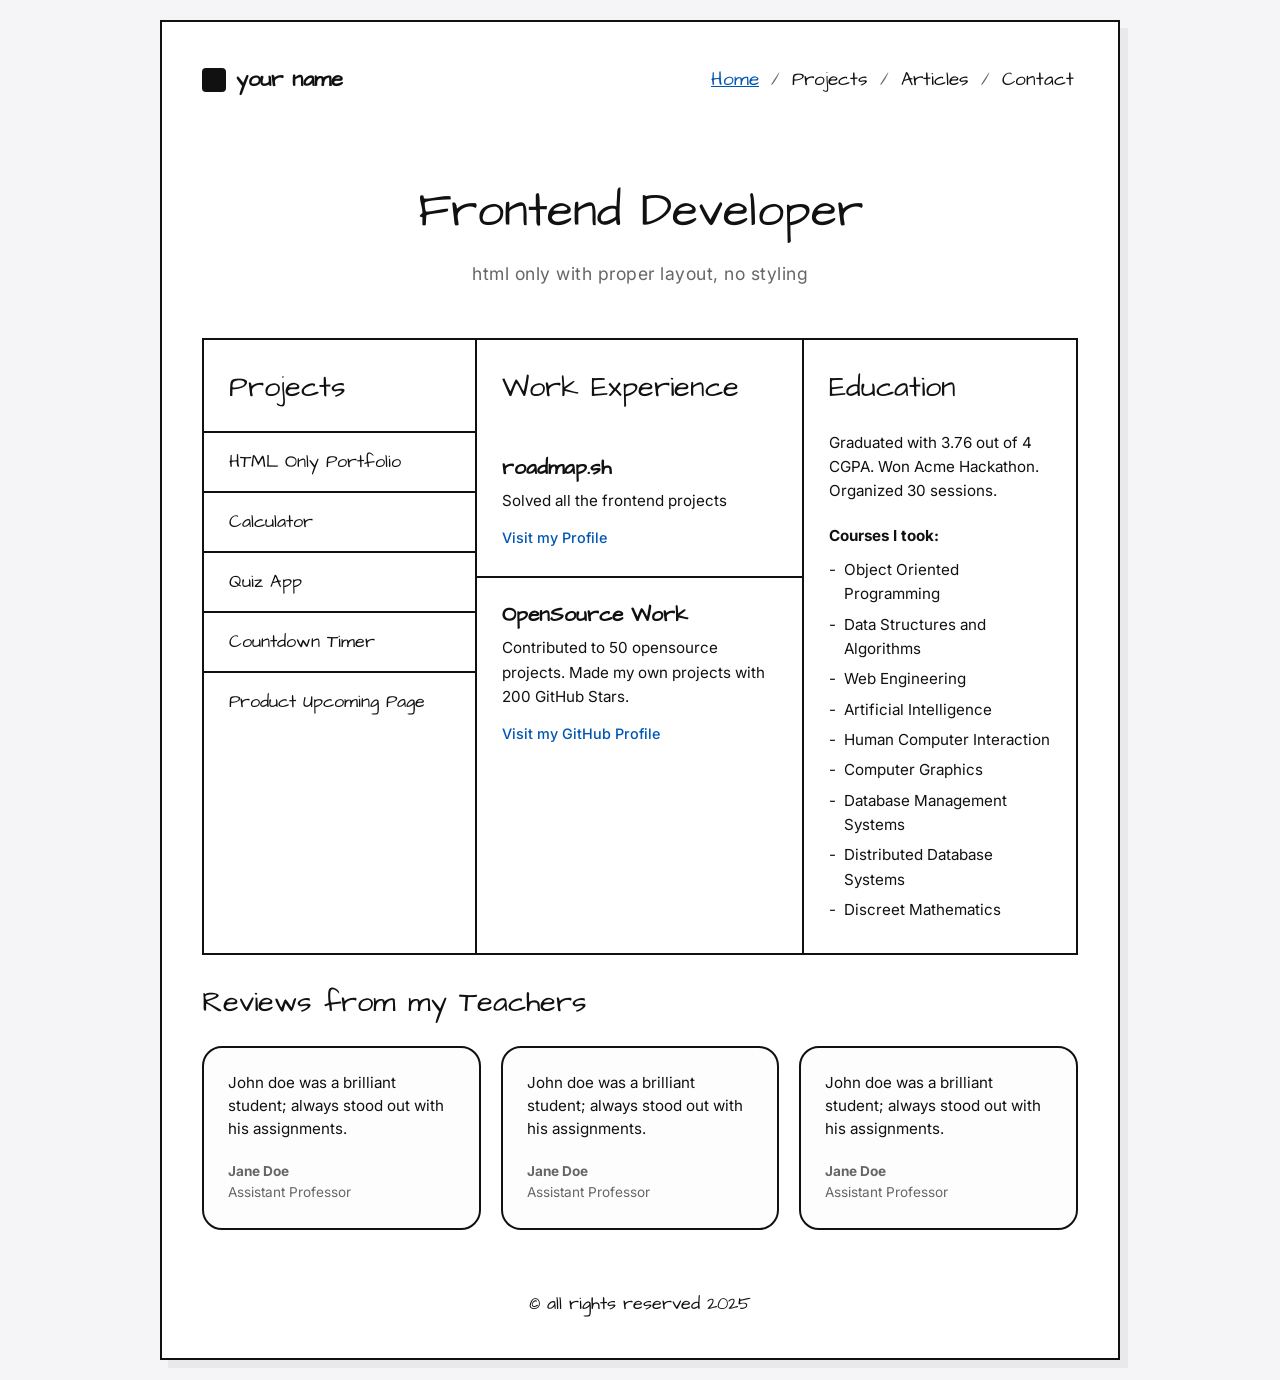
==== index.html @ 9b9dad40 "1st commit - 20082026" ====
<!doctype html>
<html lang="en">
  <head>
    <meta charset="UTF-8" />
    <meta name="viewport" content="width=device-width, initial-scale=1.0" />
    <meta
      name="description"
      content="Professional Frontend Developer portfolio website demonstrating semantically structured layout and clean design."
    />
    <meta
      name="keywords"
      content="Frontend Developer, HTML only, semantic web, portfolio, projects, web development"
    />
    <title>Frontend Developer | Home</title>
    <link rel="stylesheet" href="index.css" />
  </head>
  <body>
    <div class="page-container">
      <!-- Header -->
      <header>
        <a href="index.html" class="logo-container" id="logo-link">
          <div class="logo-icon"></div>
          <span>your name</span>
        </a>
        <nav class="nav-links" aria-label="Main Navigation">
          <a href="index.html" class="active" id="nav-home">Home</a> /
          <a href="projects.html" id="nav-projects">Projects</a> /
          <a href="articles.html" id="nav-articles">Articles</a> /
          <a href="contact.html" id="nav-contact">Contact</a>
        </nav>
      </header>

      <!-- Hero Section -->
      <section class="hero">
        <h1>Frontend Developer</h1>
        <p>html only with proper layout, no styling</p>
      </section>

      <!-- Double Border Separator -->
      <!-- <hr class="double-hr"> -->

      <!-- Main Content Grid -->
      <main class="main-grid">
        <!-- Column 1: Projects -->
        <section class="grid-col projects-col">
          <h2>Projects</h2>
          <div class="projects-list">
            <a
              href="projects.html#html-portfolio"
              class="project-item-link"
              id="project-link-portfolio"
              >HTML Only Portfolio</a
            >
            <a
              href="projects.html#calculator"
              class="project-item-link"
              id="project-link-calculator"
              >Calculator</a
            >
            <a
              href="projects.html#quiz-app"
              class="project-item-link"
              id="project-link-quiz"
              >Quiz App</a
            >
            <a
              href="projects.html#countdown-timer"
              class="project-item-link"
              id="project-link-timer"
              >Countdown Timer</a
            >
            <a
              href="projects.html#product-page"
              class="project-item-link"
              id="project-link-upcoming"
              >Product Upcoming Page</a
            >
          </div>
        </section>

        <!-- Column 2: Work Experience -->
        <section class="grid-col experience-col">
          <h2>Work Experience</h2>

          <div class="exp-block">
            <div class="exp-title">roadmap.sh</div>
            <p class="exp-desc">Solved all the frontend projects</p>
            <a
              href="https://roadmap.sh"
              target="_blank"
              rel="noopener noreferrer"
              class="exp-link"
              id="exp-link-roadmap"
              >Visit my Profile</a
            >
          </div>

          <div class="exp-block">
            <div class="exp-title">OpenSource Work</div>
            <p class="exp-desc">
              Contributed to 50 opensource projects. Made my own projects with
              200 GitHub Stars.
            </p>
            <a
              href="https://github.com"
              target="_blank"
              rel="noopener noreferrer"
              class="exp-link"
              id="exp-link-github"
              >Visit my GitHub Profile</a
            >
          </div>
        </section>

        <!-- Column 3: Education -->
        <section class="grid-col education-col">
          <h2>Education</h2>
          <p class="education-summary">
            Graduated with 3.76 out of 4 CGPA. Won Acme Hackathon. Organized 30
            sessions.
          </p>
          <p class="courses-title">Courses I took:</p>
          <ul class="courses-list">
            <li>Object Oriented Programming</li>
            <li>Data Structures and Algorithms</li>
            <li>Web Engineering</li>
            <li>Artificial Intelligence</li>
            <li>Human Computer Interaction</li>
            <li>Computer Graphics</li>
            <li>Database Management Systems</li>
            <li>Distributed Database Systems</li>
            <li>Discreet Mathematics</li>
          </ul>
        </section>
      </main>

      <!-- Single Separator Line -->
      <!-- <hr class="single-hr" /> -->

      <!-- Reviews Section -->
      <section class="reviews-section">
        <h2>Reviews from my Teachers</h2>
        <div class="reviews-container">
          <!-- Review 1 -->
          <article class="review-card">
            <p class="review-text">
              John doe was a brilliant student; always stood out with his
              assignments.
            </p>
            <div class="review-author">
              <div class="author-name">Jane Doe</div>
              <div class="author-title">Assistant Professor</div>
            </div>
          </article>

          <!-- Review 2 -->
          <article class="review-card">
            <p class="review-text">
              John doe was a brilliant student; always stood out with his
              assignments.
            </p>
            <div class="review-author">
              <div class="author-name">Jane Doe</div>
              <div class="author-title">Assistant Professor</div>
            </div>
          </article>

          <!-- Review 3 -->
          <article class="review-card">
            <p class="review-text">
              John doe was a brilliant student; always stood out with his
              assignments.
            </p>
            <div class="review-author">
              <div class="author-name">Jane Doe</div>
              <div class="author-title">Assistant Professor</div>
            </div>
          </article>
        </div>
      </section>

      <!-- Footer -->
      <footer>
        <p>&copy; all rights reserved 2025</p>
      </footer>
    </div>
  </body>
</html>
---- index.css ----
/* Import Google Fonts */
@import url('https://fonts.googleapis.com/css2?family=Architects+Daughter&family=Inter:wght@300;400;500;600;700&display=swap');

:root {
  --font-handwritten: 'Architects Daughter', cursive, sans-serif;
  --font-body: 'Inter', sans-serif;
  
  /* Color Palette */
  --color-bg-page: #ffffff;
  --color-bg-card: #fdfdfd;
  --color-text-main: #111111;
  --color-text-muted: #666666;
  --color-border: #111111;
  --color-accent: #0056b3;
  --color-accent-hover: #003d80;
  --color-card-shadow: rgba(0, 0, 0, 0.08);
  
  --transition-speed: 0.2s;
}

/* Base Styles */
* {
  box-sizing: border-box;
  margin: 0;
  padding: 0;
}

body {
  font-family: var(--font-body);
  background-color: #f5f5f7;
  color: var(--color-text-main);
  line-height: 1.6;
  display: flex;
  justify-content: center;
  align-items: flex-start;
  min-height: 100vh;
  padding: 20px;
}

/* Page Wrapper */
.page-container {
  width: 100%;
  max-width: 960px;
  background-color: var(--color-bg-page);
  border: 2px solid var(--color-border);
  padding: 40px;
  box-shadow: 8px 8px 0px rgba(0, 0, 0, 0.05);
  display: flex;
  flex-direction: column;
  min-height: calc(100vh - 40px);
  position: relative;
}

/* Header */
header {
  display: flex;
  justify-content: space-between;
  align-items: center;
  padding-bottom: 25px;
}

.logo-container {
  display: flex;
  align-items: center;
  text-decoration: none;
  color: var(--color-text-main);
  font-family: var(--font-handwritten);
  font-size: 1.4rem;
  font-weight: bold;
}

.logo-icon {
  width: 24px;
  height: 24px;
  background-color: var(--color-text-main);
  border-radius: 4px;
  margin-right: 10px;
  transition: transform var(--transition-speed) ease;
}

.logo-container:hover .logo-icon {
  transform: rotate(10deg) scale(1.1);
}

.nav-links {
  font-family: var(--font-handwritten);
  font-size: 1.2rem;
  color: var(--color-text-muted);
}

.nav-links a {
  text-decoration: none;
  color: var(--color-text-main);
  padding: 0 4px;
  transition: color var(--transition-speed) ease;
}

.nav-links a:hover,
.nav-links a.active {
  color: var(--color-accent);
  text-decoration: underline;
}

/* Hero Section */
.hero {
  text-align: center;
  padding: 50px 20px;
}

.hero h1 {
  font-family: var(--font-handwritten);
  font-size: 3rem;
  margin-bottom: 10px;
  font-weight: normal;
}

.hero p {
  font-family: var(--font-body);
  font-size: 1.1rem;
  color: var(--color-text-muted);
  letter-spacing: 0.5px;
}

/* Separators */
.double-hr {
  border: none;
  border-top: 4px double var(--color-border);
  margin: 0 0 25px 0;
  height: 0;
}

.single-hr {
  border: none;
  border-top: 2px solid var(--color-border);
  margin: 25px 0;
  height: 0;
}

/* Main Grid Layout */
.main-grid {
  display: grid;
  grid-template-columns: 1fr 1.2fr 1fr;
  border: 2px solid var(--color-border);
  margin-bottom: 25px;
}

.grid-col {
  padding: 25px;
}

.grid-col:not(:last-child) {
  border-right: 2px solid var(--color-border);
}

.grid-col h2 {
  font-family: var(--font-handwritten);
  font-size: 1.8rem;
  margin-bottom: 20px;
  font-weight: normal;
}

/* Left Column: Projects */
.projects-col {
  padding: 0;
}

.projects-col h2 {
  padding: 25px 25px 0 25px;
}

.projects-list {
  display: flex;
  flex-direction: column;
}

.project-item-link {
  display: block;
  text-decoration: none;
  color: var(--color-text-main);
  padding: 15px 25px;
  border-top: 2px solid var(--color-border);
  font-family: var(--font-handwritten);
  font-size: 1.1rem;
  transition: background-color var(--transition-speed) ease, padding-left var(--transition-speed) ease;
}

.project-item-link:hover {
  background-color: #f7f7f9;
  padding-left: 30px;
  color: var(--color-accent);
}

/* Middle Column: Experience */
.experience-col {
  display: flex;
  flex-direction: column;
  padding: 0;
}

.experience-col h2 {
  padding: 25px 25px 0 25px;
}

.exp-block {
  padding: 20px 25px 25px 25px;
}

.exp-block:not(:last-child) {
  border-bottom: 2px solid var(--color-border);
}

.exp-title {
  font-family: var(--font-handwritten);
  font-size: 1.3rem;
  font-weight: bold;
  margin-bottom: 5px;
}

.exp-desc {
  font-size: 0.95rem;
  margin-bottom: 12px;
}

.exp-link {
  display: inline-block;
  font-size: 0.9rem;
  color: var(--color-accent);
  text-decoration: none;
  font-weight: 500;
  transition: color var(--transition-speed) ease, text-decoration var(--transition-speed) ease;
}

.exp-link:hover {
  color: var(--color-accent-hover);
  text-decoration: underline;
}

/* Right Column: Education */
.education-col {
  font-size: 0.95rem;
}

.education-summary {
  margin-bottom: 20px;
}

.courses-title {
  font-weight: bold;
  margin-bottom: 10px;
}

.courses-list {
  list-style-type: none;
}

.courses-list li {
  position: relative;
  padding-left: 15px;
  margin-bottom: 6px;
}

.courses-list li::before {
  content: "-";
  position: absolute;
  left: 0;
  color: var(--color-text-main);
}

/* Reviews Section */
.reviews-section h2 {
  font-family: var(--font-handwritten);
  font-size: 1.8rem;
  margin-bottom: 20px;
  font-weight: normal;
}

.reviews-container {
  display: grid;
  grid-template-columns: 1fr 1fr 1fr;
  gap: 20px;
  margin-bottom: 40px;
}

.review-card {
  border: 2px solid var(--color-border);
  border-radius: 20px;
  padding: 24px;
  background-color: var(--color-bg-card);
  transition: transform var(--transition-speed) ease, box-shadow var(--transition-speed) ease;
  display: flex;
  flex-direction: column;
  justify-content: space-between;
}

.review-card:hover {
  transform: translateY(-4px);
  box-shadow: 4px 4px 0px var(--color-border);
}

.review-text {
  font-size: 0.95rem;
  margin-bottom: 20px;
  line-height: 1.5;
}

.review-author {
  font-size: 0.85rem;
}

.author-name {
  color: var(--color-text-muted);
  font-weight: bold;
}

.author-title {
  color: var(--color-text-muted);
}

/* Footer */
footer {
  margin-top: auto;
  text-align: center;
  font-family: var(--font-handwritten);
  font-size: 1.1rem;
  padding-top: 20px;
}

/* Forms (Contact Page) */
.form-container {
  max-width: 600px;
  margin: 0 auto;
  padding: 20px 0;
}

.form-group {
  margin-bottom: 20px;
}

.form-label {
  display: block;
  font-family: var(--font-handwritten);
  font-size: 1.1rem;
  margin-bottom: 6px;
  font-weight: bold;
}

.form-input {
  width: 100%;
  padding: 12px;
  font-family: var(--font-body);
  font-size: 1rem;
  border: 2px solid var(--color-border);
  background-color: var(--color-bg-card);
  border-radius: 8px;
  transition: border-color var(--transition-speed) ease, outline var(--transition-speed) ease;
}

.form-input:focus {
  outline: none;
  border-color: var(--color-accent);
}

.form-textarea {
  min-height: 150px;
  resize: vertical;
}

.form-submit-btn {
  display: inline-block;
  width: 100%;
  padding: 14px;
  font-family: var(--font-handwritten);
  font-size: 1.2rem;
  font-weight: bold;
  background-color: var(--color-text-main);
  color: #ffffff;
  border: 2px solid var(--color-border);
  border-radius: 8px;
  cursor: pointer;
  transition: background-color var(--transition-speed) ease, color var(--transition-speed) ease, transform var(--transition-speed) ease;
}

.form-submit-btn:hover {
  background-color: var(--color-accent);
  color: #ffffff;
  transform: translateY(-2px);
}

/* Projects Detail Page & Articles Layouts */
.content-wrapper {
  padding: 20px 0;
}

.content-wrapper h2 {
  font-family: var(--font-handwritten);
  font-size: 2.2rem;
  margin-bottom: 25px;
}

.project-detail-card, .article-card {
  border: 2px solid var(--color-border);
  border-radius: 12px;
  padding: 25px;
  margin-bottom: 25px;
  background-color: var(--color-bg-card);
}

.project-detail-card h3, .article-card h3 {
  font-family: var(--font-handwritten);
  font-size: 1.5rem;
  margin-bottom: 10px;
}

.project-tech, .article-meta {
  font-size: 0.85rem;
  color: var(--color-text-muted);
  margin-bottom: 15px;
}

/* Responsiveness */
@media (max-width: 768px) {
  .main-grid {
    grid-template-columns: 1fr;
  }
  
  .grid-col:not(:last-child) {
    border-right: none;
    border-bottom: 2px solid var(--color-border);
  }
  
  .projects-col h2, .experience-col h2 {
    padding: 25px;
  }
  
  .reviews-container {
    grid-template-columns: 1fr;
  }
  
  header {
    flex-direction: column;
    gap: 15px;
    text-align: center;
  }
}
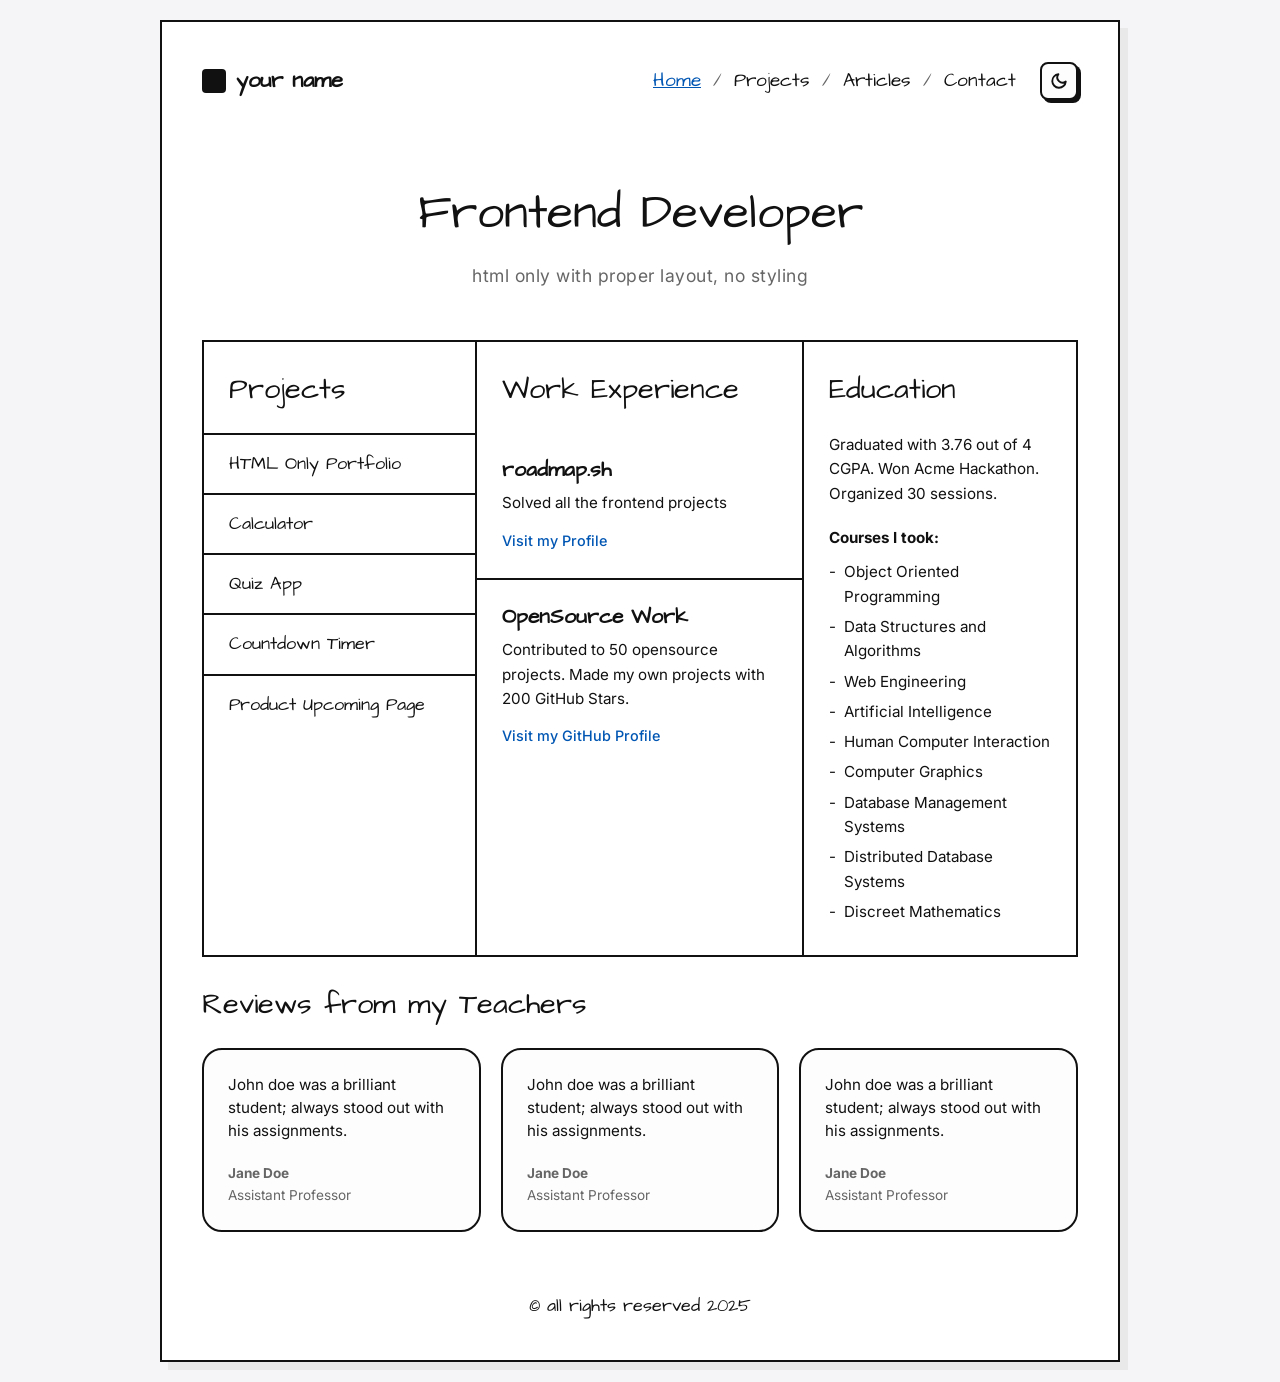
==== commit 6df589af: "2nd commit - 20082026 - fix Dark Mode / Light Mode" ====
--- a/index.html
+++ b/index.html
@@ -1,6 +1,14 @@
 <!doctype html>
 <html lang="en">
   <head>
+    <script>
+      (function () {
+        const savedTheme = localStorage.getItem('theme');
+        if (savedTheme === 'dark') {
+          document.documentElement.setAttribute('data-theme', 'dark');
+        }
+      })();
+    </script>
     <meta charset="UTF-8" />
     <meta name="viewport" content="width=device-width, initial-scale=1.0" />
     <meta
@@ -22,12 +30,30 @@
           <div class="logo-icon"></div>
           <span>your name</span>
         </a>
-        <nav class="nav-links" aria-label="Main Navigation">
-          <a href="index.html" class="active" id="nav-home">Home</a> /
-          <a href="projects.html" id="nav-projects">Projects</a> /
-          <a href="articles.html" id="nav-articles">Articles</a> /
-          <a href="contact.html" id="nav-contact">Contact</a>
-        </nav>
+        <div class="header-actions">
+          <nav class="nav-links" aria-label="Main Navigation">
+            <a href="index.html" class="active" id="nav-home">Home</a> /
+            <a href="projects.html" id="nav-projects">Projects</a> /
+            <a href="articles.html" id="nav-articles">Articles</a> /
+            <a href="contact.html" id="nav-contact">Contact</a>
+          </nav>
+          <button id="theme-toggle" class="theme-toggle-btn" aria-label="Toggle dark mode" title="Toggle dark mode">
+            <svg class="theme-toggle-icon sun-icon" xmlns="http://www.w3.org/2000/svg" width="18" height="18" viewBox="0 0 24 24" fill="none" stroke="currentColor" stroke-width="2.5" stroke-linecap="round" stroke-linejoin="round">
+              <circle cx="12" cy="12" r="5"></circle>
+              <line x1="12" y1="1" x2="12" y2="3"></line>
+              <line x1="12" y1="21" x2="12" y2="23"></line>
+              <line x1="4.22" y1="4.22" x2="5.64" y2="5.64"></line>
+              <line x1="18.36" y1="18.36" x2="19.78" y2="19.78"></line>
+              <line x1="1" y1="12" x2="3" y2="12"></line>
+              <line x1="21" y1="12" x2="23" y2="12"></line>
+              <line x1="4.22" y1="19.78" x2="5.64" y2="18.36"></line>
+              <line x1="18.36" y1="5.64" x2="19.78" y2="4.22"></line>
+            </svg>
+            <svg class="theme-toggle-icon moon-icon" xmlns="http://www.w3.org/2000/svg" width="18" height="18" viewBox="0 0 24 24" fill="none" stroke="currentColor" stroke-width="2.5" stroke-linecap="round" stroke-linejoin="round">
+              <path d="M21 12.79A9 9 0 1 1 11.21 3 7 7 0 0 0 21 12.79z"></path>
+            </svg>
+          </button>
+        </div>
       </header>
 
       <!-- Hero Section -->
@@ -184,5 +210,6 @@
         <p>&copy; all rights reserved 2025</p>
       </footer>
     </div>
+    <script src="theme.js"></script>
   </body>
 </html>
--- a/index.css
+++ b/index.css
@@ -5,7 +5,8 @@
   --font-handwritten: 'Architects Daughter', cursive, sans-serif;
   --font-body: 'Inter', sans-serif;
   
-  /* Color Palette */
+  /* Color Palette - Light Mode (WCAG compliant contrast ratios) */
+  --color-bg-body: #f5f5f7;
   --color-bg-page: #ffffff;
   --color-bg-card: #fdfdfd;
   --color-text-main: #111111;
@@ -13,10 +14,32 @@
   --color-border: #111111;
   --color-accent: #0056b3;
   --color-accent-hover: #003d80;
-  --color-card-shadow: rgba(0, 0, 0, 0.08);
+  --color-card-shadow: rgba(0, 0, 0, 0.05);
+  --color-item-hover-bg: #f7f7f9;
+  --color-input-focus-outline: rgba(0, 86, 179, 0.2);
+  --color-btn-text: #ffffff;
+  --color-btn-hover-text: #ffffff;
   
   --transition-speed: 0.2s;
 }
+
+[data-theme="dark"] {
+  /* Color Palette - Dark Mode (WCAG compliant contrast ratios) */
+  --color-bg-body: #0d0e12;
+  --color-bg-page: #16171d;
+  --color-bg-card: #1f2029;
+  --color-text-main: #f5f5f7;
+  --color-text-muted: #a0a0ab;
+  --color-border: #f5f5f7;
+  --color-accent: #58a6ff;
+  --color-accent-hover: #8ab4f8;
+  --color-card-shadow: rgba(0, 0, 0, 0.4);
+  --color-item-hover-bg: #252731;
+  --color-input-focus-outline: rgba(88, 166, 255, 0.4);
+  --color-btn-text: #16171d;
+  --color-btn-hover-text: #16171d;
+}
+
 
 /* Base Styles */
 * {
@@ -27,7 +50,7 @@
 
 body {
   font-family: var(--font-body);
-  background-color: #f5f5f7;
+  background-color: var(--color-bg-body);
   color: var(--color-text-main);
   line-height: 1.6;
   display: flex;
@@ -35,6 +58,7 @@
   align-items: flex-start;
   min-height: 100vh;
   padding: 20px;
+  transition: background-color var(--transition-speed) ease, color var(--transition-speed) ease;
 }
 
 /* Page Wrapper */
@@ -44,11 +68,12 @@
   background-color: var(--color-bg-page);
   border: 2px solid var(--color-border);
   padding: 40px;
-  box-shadow: 8px 8px 0px rgba(0, 0, 0, 0.05);
+  box-shadow: 8px 8px 0px var(--color-card-shadow);
   display: flex;
   flex-direction: column;
   min-height: calc(100vh - 40px);
   position: relative;
+  transition: background-color var(--transition-speed) ease, border-color var(--transition-speed) ease, box-shadow var(--transition-speed) ease;
 }
 
 /* Header */
@@ -57,6 +82,61 @@
   justify-content: space-between;
   align-items: center;
   padding-bottom: 25px;
+}
+
+.header-actions {
+  display: flex;
+  align-items: center;
+  gap: 20px;
+}
+
+.theme-toggle-btn {
+  background-color: var(--color-bg-card);
+  border: 2px solid var(--color-border);
+  border-radius: 8px;
+  padding: 8px;
+  cursor: pointer;
+  display: flex;
+  align-items: center;
+  justify-content: center;
+  color: var(--color-text-main);
+  transition: transform var(--transition-speed) ease, box-shadow var(--transition-speed) ease, background-color var(--transition-speed) ease, color var(--transition-speed) ease, border-color var(--transition-speed) ease;
+  box-shadow: 3px 3px 0px var(--color-border);
+  outline: none;
+}
+
+.theme-toggle-btn:hover {
+  transform: translateY(-2px);
+  box-shadow: 5px 5px 0px var(--color-border);
+}
+
+.theme-toggle-btn:active {
+  transform: translateY(1px);
+  box-shadow: 1px 1px 0px var(--color-border);
+}
+
+.theme-toggle-icon {
+  transition: transform 0.3s ease;
+}
+
+.theme-toggle-btn:hover .theme-toggle-icon {
+  transform: rotate(15deg);
+}
+
+/* Hide sun icon by default, show moon icon */
+:root:not([data-theme="dark"]) .sun-icon {
+  display: none;
+}
+:root:not([data-theme="dark"]) .moon-icon {
+  display: block;
+}
+
+/* Show sun icon, hide moon icon in dark mode */
+[data-theme="dark"] .sun-icon {
+  display: block;
+}
+[data-theme="dark"] .moon-icon {
+  display: none;
 }
 
 .logo-container {
@@ -75,7 +155,7 @@
   background-color: var(--color-text-main);
   border-radius: 4px;
   margin-right: 10px;
-  transition: transform var(--transition-speed) ease;
+  transition: transform var(--transition-speed) ease, background-color var(--transition-speed) ease;
 }
 
 .logo-container:hover .logo-icon {
@@ -181,11 +261,11 @@
   border-top: 2px solid var(--color-border);
   font-family: var(--font-handwritten);
   font-size: 1.1rem;
-  transition: background-color var(--transition-speed) ease, padding-left var(--transition-speed) ease;
+  transition: background-color var(--transition-speed) ease, padding-left var(--transition-speed) ease, color var(--transition-speed) ease, border-color var(--transition-speed) ease;
 }
 
 .project-item-link:hover {
-  background-color: #f7f7f9;
+  background-color: var(--color-item-hover-bg);
   padding-left: 30px;
   color: var(--color-accent);
 }
@@ -286,7 +366,7 @@
   border-radius: 20px;
   padding: 24px;
   background-color: var(--color-bg-card);
-  transition: transform var(--transition-speed) ease, box-shadow var(--transition-speed) ease;
+  transition: transform var(--transition-speed) ease, box-shadow var(--transition-speed) ease, background-color var(--transition-speed) ease, border-color var(--transition-speed) ease;
   display: flex;
   flex-direction: column;
   justify-content: space-between;
@@ -352,12 +432,13 @@
   border: 2px solid var(--color-border);
   background-color: var(--color-bg-card);
   border-radius: 8px;
-  transition: border-color var(--transition-speed) ease, outline var(--transition-speed) ease;
+  transition: border-color var(--transition-speed) ease, box-shadow var(--transition-speed) ease, background-color var(--transition-speed) ease, color var(--transition-speed) ease;
 }
 
 .form-input:focus {
   outline: none;
   border-color: var(--color-accent);
+  box-shadow: 0 0 0 3px var(--color-input-focus-outline);
 }
 
 .form-textarea {
@@ -373,16 +454,16 @@
   font-size: 1.2rem;
   font-weight: bold;
   background-color: var(--color-text-main);
-  color: #ffffff;
+  color: var(--color-btn-text);
   border: 2px solid var(--color-border);
   border-radius: 8px;
   cursor: pointer;
-  transition: background-color var(--transition-speed) ease, color var(--transition-speed) ease, transform var(--transition-speed) ease;
+  transition: background-color var(--transition-speed) ease, color var(--transition-speed) ease, border-color var(--transition-speed) ease, transform var(--transition-speed) ease, box-shadow var(--transition-speed) ease;
 }
 
 .form-submit-btn:hover {
   background-color: var(--color-accent);
-  color: #ffffff;
+  color: var(--color-btn-hover-text);
   transform: translateY(-2px);
 }
 
@@ -403,6 +484,7 @@
   padding: 25px;
   margin-bottom: 25px;
   background-color: var(--color-bg-card);
+  transition: background-color var(--transition-speed) ease, border-color var(--transition-speed) ease;
 }
 
 .project-detail-card h3, .article-card h3 {
@@ -442,3 +524,11 @@
     text-align: center;
   }
 }
+
+/* Accessibility Focus Indicator (WCAG 2.1 Compliance) */
+a:focus-visible,
+.theme-toggle-btn:focus-visible,
+.form-submit-btn:focus-visible {
+  outline: 2px dashed var(--color-accent);
+  outline-offset: 4px;
+}
